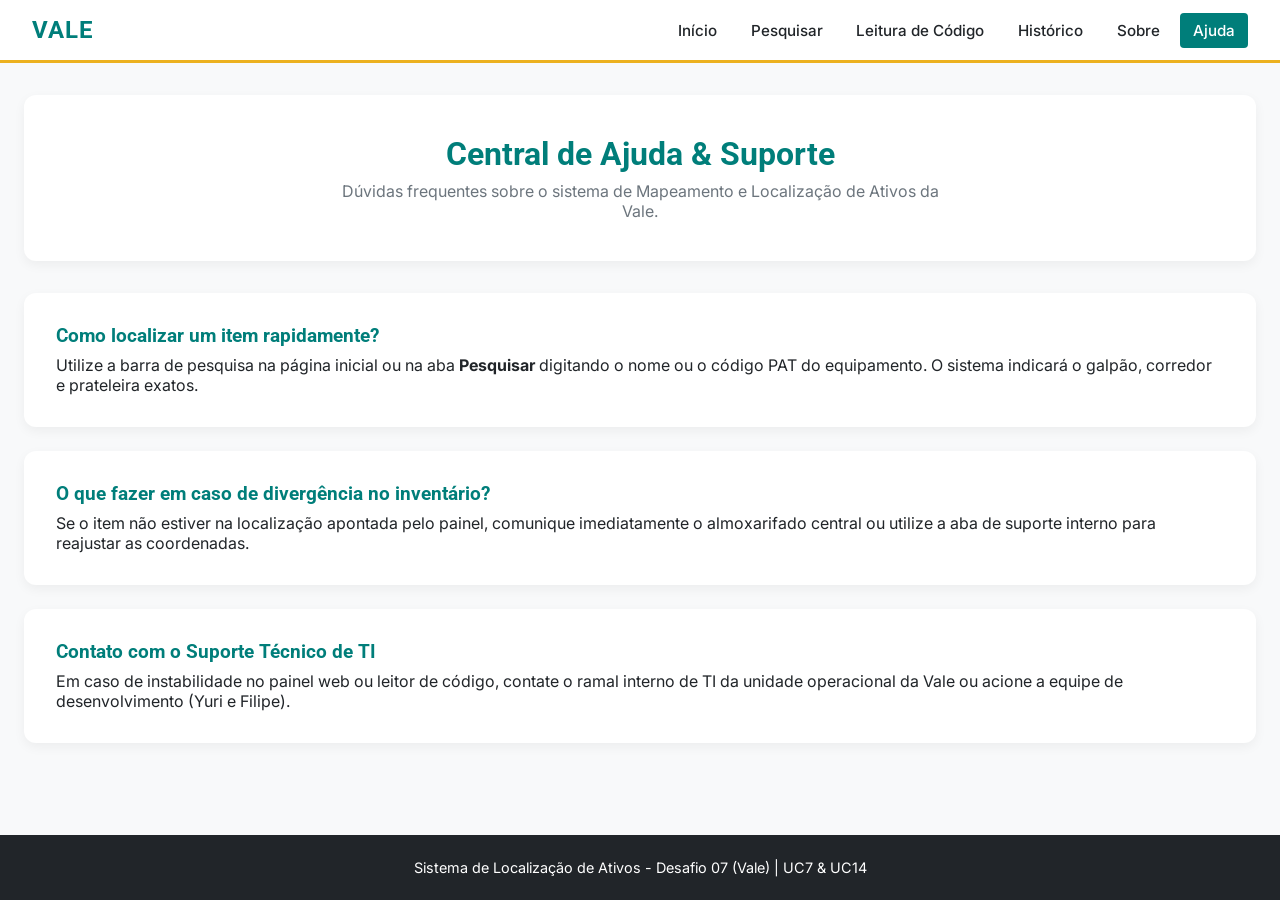
==== ajuda.html @ ac4fdc5b "Add files via upload" ====
<!DOCTYPE html>
<html lang="pt-BR">
<head>
    <meta charset="UTF-8">
    <meta name="viewport" content="width=device-width, initial-scale=1.0">
    <title>Ajuda e Suporte - Vale</title>
    <link href="https://fonts.googleapis.com/css2?family=Inter:wght@400;500;600&family=Roboto:wght@500;700&display=swap" rel="stylesheet">
    <link rel="stylesheet" href="style.css">
</head>
<body>
    <header>
        <div class="header-container">
            <div class="logo-area">
                <h1>VALE</h1>
            </div>
            <nav aria-label="Navegação Principal">
                <ul>
                    <li><a href="home.html">Início</a></li>
                    <li><a href="pesquisar.html">Pesquisar</a></li>
                    <li><a href="leitura.html">Leitura de Código</a></li>
                    <li><a href="historico.html">Histórico</a></li>
                    <li><a href="sobre.html">Sobre</a></li>
                    <li><a href="ajuda.html" class="active" aria-current="page">Ajuda</a></li>
                </ul>
            </nav>
        </div>
    </header>

    <main>
        <section class="about-header">
            <h2>Central de Ajuda & Suporte</h2>
            <p>Dúvidas frequentes sobre o sistema de Mapeamento e Localização de Ativos da Vale.</p>
        </section>

        <div class="content-flex-container" style="flex-direction: column; gap: 1.5rem;">
            <div class="table-container" style="padding: 2rem;">
                <h3 style="color: var(--color-primary); margin-bottom: 0.5rem;">Como localizar um item rapidamente?</h3>
                <p>Utilize a barra de pesquisa na página inicial ou na aba <strong>Pesquisar</strong> digitando o nome ou o código PAT do equipamento. O sistema indicará o galpão, corredor e prateleira exatos.</p>
            </div>

            <div class="table-container" style="padding: 2rem;">
                <h3 style="color: var(--color-primary); margin-bottom: 0.5rem;">O que fazer em caso de divergência no inventário?</h3>
                <p>Se o item não estiver na localização apontada pelo painel, comunique imediatamente o almoxarifado central ou utilize a aba de suporte interno para reajustar as coordenadas.</p>
            </div>

            <div class="table-container" style="padding: 2rem;">
                <h3 style="color: var(--color-primary); margin-bottom: 0.5rem;">Contato com o Suporte Técnico de TI</h3>
                <p>Em caso de instabilidade no painel web ou leitor de código, contate o ramal interno de TI da unidade operacional da Vale ou acione a equipe de desenvolvimento (Yuri e Filipe).</p>
            </div>
        </div>
    </main>

    <footer>
        <p>Sistema de Localização de Ativos - Desafio 07 (Vale) | UC7 & UC14</p>
    </footer>
</body>
</html>
---- style.css ----
/* ==========================================================================
   Design System & Layout Flexbox Responsivo - Vale / UC7
   Arquivo: style.css
   ========================================================================== */

:root {
  --color-primary: #007E7A;    /* Verde Institucional Vale */
  --color-secondary: #ECB11F;  /* Amarelo Ouro Vale */
  --color-text: #212529;       /* Grafite para texto */

  --bg-light: #F8F9FA;
  --border-color: #DEE2E6;
  --white: #FFFFFF;

  --status-available: #2B8A3E; 
  --status-in-use: #E67700;    

  --font-primary: 'Inter', system-ui, -apple-system, sans-serif;
  --font-heading: 'Roboto', Arial, sans-serif;
  --font-size-base: 1rem;
}

* {
  box-sizing: border-box;
  margin: 0;
  padding: 0;
}

body {
  font-family: var(--font-primary);
  font-size: var(--font-size-base);
  color: var(--color-text);
  background-color: var(--bg-light);
  display: flex;
  flex-direction: column;
  min-height: 100vh;
}

/* ==========================================================================
   1. Navbar (Flexbox Responsivo)
   ========================================================================== */
header {
  background-color: var(--white);
  border-bottom: 3px solid var(--color-secondary);
  position: sticky;
  top: 0;
  z-index: 100;
}

.header-container {
  display: flex;
  align-items: center;
  justify-content: space-between;
  padding: 1rem 2rem;
  max-width: 1400px;
  margin: 0 auto;
  flex-wrap: wrap;
  gap: 1rem;
}

.logo-area h1 {
  font-family: var(--font-heading);
  font-size: 1.5rem;
  color: var(--color-primary);
  letter-spacing: 1px;
}

nav ul {
  display: flex;
  list-style: none;
  gap: 0.5rem;
  flex-wrap: wrap;
}

nav a {
  text-decoration: none;
  color: var(--color-text);
  font-weight: 500;
  padding: 0.5rem 0.8rem;
  border-radius: 4px;
  transition: background-color 0.2s, color 0.2s;
  font-size: 0.95rem;
}

nav a.active, 
nav a:hover {
  background-color: var(--color-primary);
  color: var(--white);
}

/* ==========================================================================
   2. Estrutura Principal
   ========================================================================== */
main {
  flex: 1;
  max-width: 1400px;
  width: 100%;
  margin: 2rem auto;
  padding: 0 1.5rem;
  display: flex;
  flex-direction: column;
  gap: 2rem;
}

/* ==========================================================================
   3. Seção Hero (Flexbox Responsivo)
   ========================================================================== */
.hero-section {
  background: var(--white);
  padding: 2.5rem;
  border-radius: 12px;
  box-shadow: 0 4px 12px rgba(0,0,0,0.05);
  display: flex;
  align-items: center;
  justify-content: space-between;
  gap: 2rem;
  flex-wrap: wrap;
}

.hero-text {
  flex: 1;
  min-width: 280px;
  display: flex;
  flex-direction: column;
  gap: 1rem;
}

.hero-text h2 {
  font-family: var(--font-heading);
  color: var(--color-primary);
  font-size: clamp(1.5rem, 2.5vw, 2rem);
}

.hero-text p {
  color: #495057;
  line-height: 1.6;
}

.hero-image {
  flex: 1;
  min-width: 280px;
  display: flex;
  justify-content: center;
}

.hero-image img {
  max-width: 100%;
  height: auto;
  border-radius: 8px;
  border: 2px solid var(--border-color);
  box-shadow: 0 4px 8px rgba(0,0,0,0.05);
}

.search-bar-container {
  display: flex;
  gap: 1rem;
  margin-top: 0.5rem;
  flex-wrap: wrap;
}

.search-bar-container input {
  flex: 1;
  min-width: 240px;
  padding: 1rem 1.2rem;
  font-size: 1rem;
  border: 2px solid var(--border-color);
  border-radius: 8px;
  outline: none;
  font-family: var(--font-primary);
  transition: border-color 0.2s;
}

.search-bar-container input:focus {
  border-color: var(--color-primary);
}

/* ==========================================================================
   4. Grade de Conteúdo / Cards (Flexbox Layout)
   ========================================================================== */
.content-flex-container {
  display: flex;
  gap: 2rem;
  flex-wrap: wrap;
}

.table-container {
  flex: 3;
  min-width: 300px;
  background: var(--white);
  border-radius: 12px;
  padding: 1.5rem;
  box-shadow: 0 4px 12px rgba(0,0,0,0.05);
  overflow-x: auto;
}

.table-container h3 {
  font-family: var(--font-heading);
  margin-bottom: 1rem;
  color: var(--color-text);
}

table {
  width: 100%;
  border-collapse: collapse;
  text-align: left;
  min-width: 500px;
}

th, td {
  padding: 1rem;
  border-bottom: 1px solid var(--border-color);
}

th {
  font-family: var(--font-heading);
  background-color: var(--bg-light);
  color: var(--color-text);
  font-weight: 600;
}

/* Badges de Status */
.status-badge {
  display: inline-flex;
  align-items: center;
  gap: 0.5rem;
  font-weight: 500;
  font-size: 0.9rem;
}

.status-dot {
  width: 10px;
  height: 10px;
  border-radius: 50%;
}

.status-dot.available {
  background-color: var(--status-available);
}

.status-dot.in-use {
  background-color: var(--status-in-use);
}

/* Painel Lateral (Sidebar Cards) */
.sidebar-card {
  flex: 1;
  min-width: 260px;
  background: var(--white);
  border-radius: 12px;
  padding: 1.5rem;
  box-shadow: 0 4px 12px rgba(0,0,0,0.05);
  height: fit-content;
}

.sidebar-card h3 {
  font-family: var(--font-heading);
  margin-bottom: 1rem;
  color: var(--color-primary);
  border-bottom: 2px solid var(--color-secondary);
  padding-bottom: 0.5rem;
}

.sidebar-card ul {
  list-style: none;
  display: flex;
  flex-direction: column;
  gap: 0.8rem;
}

.sidebar-card li {
  display: flex;
  justify-content: space-between;
  padding-bottom: 0.5rem;
  border-bottom: 1px dashed var(--border-color);
  font-size: 0.95rem;
}

/* ==========================================================================
   5. Estilos Aprimorados para a Página "Sobre a Equipe"
   ========================================================================== */
.about-header {
  background: var(--white);
  padding: 2.5rem;
  border-radius: 12px;
  box-shadow: 0 4px 12px rgba(0,0,0,0.05);
  text-align: center;
}

.about-header h2 {
  font-family: var(--font-heading);
  color: var(--color-primary);
  font-size: 2rem;
  margin-bottom: 0.5rem;
}

.about-header p {
  color: #6C757D;
  max-width: 600px;
  margin: 0 auto;
}

.team-grid {
  display: flex;
  gap: 2rem;
  flex-wrap: wrap;
  justify-content: center;
}

.team-card {
  background: var(--white);
  padding: 2.5rem 2rem;
  border-radius: 16px;
  box-shadow: 0 6px 16px rgba(0,0,0,0.06);
  text-align: center;
  flex: 1;
  min-width: 280px;
  max-width: 360px;
  display: flex;
  flex-direction: column;
  align-items: center;
  transition: transform 0.3s ease, box-shadow 0.3s ease;
  border-top: 4px solid var(--color-primary);
}

.team-card:hover {
  transform: translateY(-5px);
  box-shadow: 0 10px 24px rgba(0,0,0,0.1);
}

.team-card h3 {
  font-family: var(--font-heading);
  color: var(--color-text);
  font-size: 1.4rem;
  margin-bottom: 0.5rem;
}

.team-figure {
  margin-bottom: 1.2rem;
}

.team-img {
  width: 130px;
  height: 130px;
  border-radius: 50%;
  object-fit: cover;
  border: 4px solid var(--color-primary);
  box-shadow: 0 4px 10px rgba(0,126,122,0.2);
}

.skill-badge {
  display: inline-block;
  background-color: rgba(0, 126, 122, 0.1);
  color: var(--color-primary);
  padding: 0.4rem 1rem;
  border-radius: 20px;
  font-weight: 600;
  font-size: 0.9rem;
  margin-bottom: 1.5rem;
}

.social-link {
  display: inline-flex;
  align-items: center;
  justify-content: center;
  background-color: var(--color-primary);
  color: var(--white);
  text-decoration: none;
  padding: 0.7rem 1.5rem;
  border-radius: 8px;
  font-weight: 500;
  font-size: 0.95rem;
  transition: background-color 0.2s, transform 0.1s;
  width: 100%;
}

.social-link:hover {
  background-color: #006663;
}

.social-link:active {
  transform: scale(0.98);
}

/* ==========================================================================
   6. Rodapé
   ========================================================================== */
footer {
  background-color: var(--color-text);
  color: var(--white);
  text-align: center;
  padding: 1.5rem;
  font-size: 0.9rem;
  margin-top: auto;
}

/* ==========================================================================
   7. Media Queries para Responsividade Extrema
   ========================================================================== */
@media (max-width: 768px) {
  .header-container {
    flex-direction: column;
    align-items: center;
    text-align: center;
  }

  nav ul {
    justify-content: center;
  }

  main {
    padding: 0 1rem;
    margin: 1rem auto;
  }

  .hero-section {
    padding: 1.5rem;
  }
}
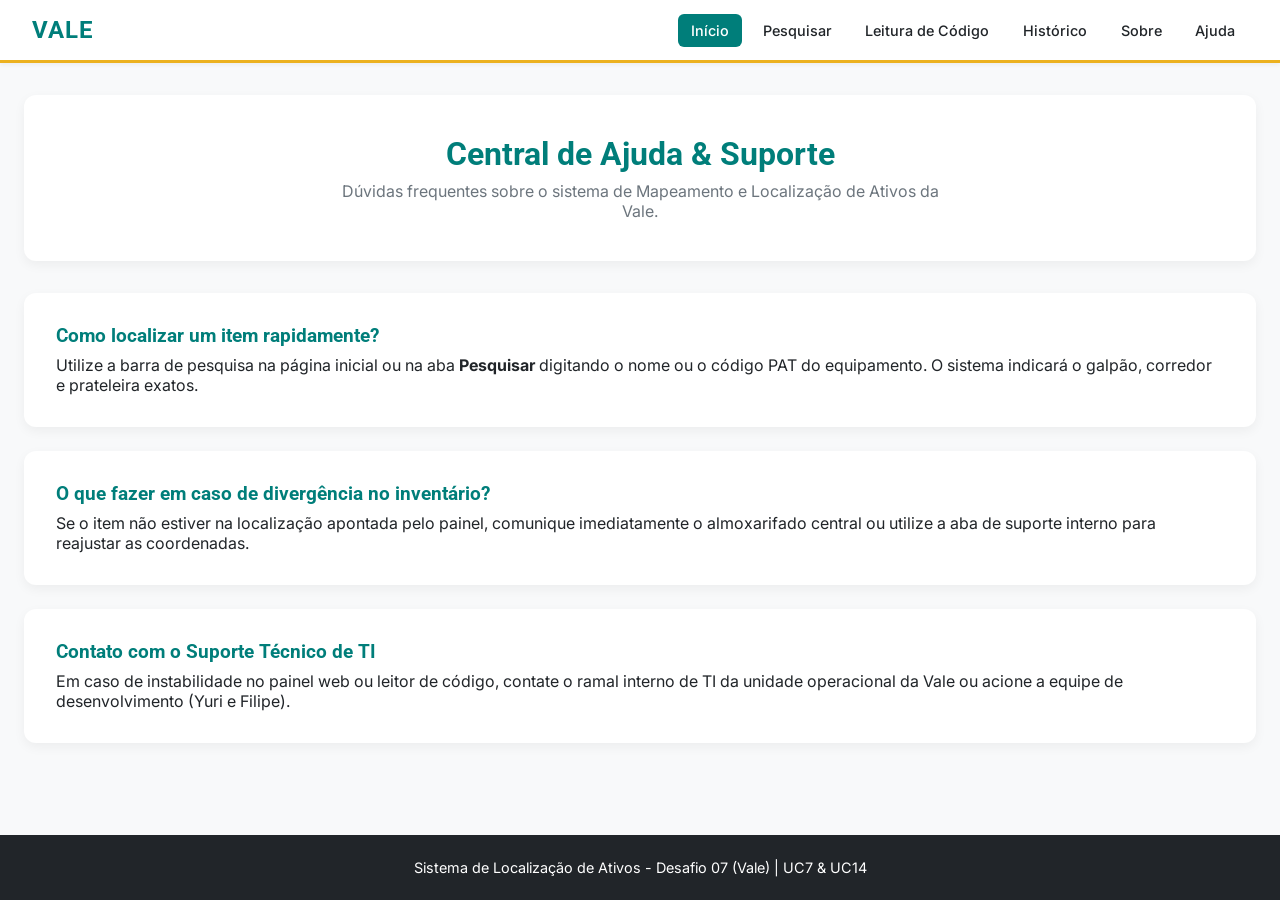
==== commit fd5285a4: "Add files via upload" ====
--- a/ajuda.html
+++ b/ajuda.html
@@ -1,26 +1,38 @@
 <!DOCTYPE html>
 <html lang="pt-BR">
+
 <head>
     <meta charset="UTF-8">
     <meta name="viewport" content="width=device-width, initial-scale=1.0">
     <title>Ajuda e Suporte - Vale</title>
-    <link href="https://fonts.googleapis.com/css2?family=Inter:wght@400;500;600&family=Roboto:wght@500;700&display=swap" rel="stylesheet">
+    <link href="https://fonts.googleapis.com/css2?family=Inter:wght@400;500;600&family=Roboto:wght@500;700&display=swap"
+        rel="stylesheet">
     <link rel="stylesheet" href="style.css">
 </head>
+
 <body>
     <header>
         <div class="header-container">
             <div class="logo-area">
                 <h1>VALE</h1>
             </div>
+
+            <!-- Botão Hambúrguer (Apenas HTML + CSS) -->
+            <input type="checkbox" id="menu-toggle" aria-label="Abrir menu de navegação">
+            <label for="menu-toggle" class="menu-icon">
+                <span></span>
+                <span></span>
+                <span></span>
+            </label>
+
             <nav aria-label="Navegação Principal">
                 <ul>
-                    <li><a href="home.html">Início</a></li>
+                    <li><a href="home.html" class="active" aria-current="page">Início</a></li>
                     <li><a href="pesquisar.html">Pesquisar</a></li>
                     <li><a href="leitura.html">Leitura de Código</a></li>
                     <li><a href="historico.html">Histórico</a></li>
                     <li><a href="sobre.html">Sobre</a></li>
-                    <li><a href="ajuda.html" class="active" aria-current="page">Ajuda</a></li>
+                    <li><a href="ajuda.html">Ajuda</a></li>
                 </ul>
             </nav>
         </div>
@@ -35,17 +47,21 @@
         <div class="content-flex-container" style="flex-direction: column; gap: 1.5rem;">
             <div class="table-container" style="padding: 2rem;">
                 <h3 style="color: var(--color-primary); margin-bottom: 0.5rem;">Como localizar um item rapidamente?</h3>
-                <p>Utilize a barra de pesquisa na página inicial ou na aba <strong>Pesquisar</strong> digitando o nome ou o código PAT do equipamento. O sistema indicará o galpão, corredor e prateleira exatos.</p>
+                <p>Utilize a barra de pesquisa na página inicial ou na aba <strong>Pesquisar</strong> digitando o nome
+                    ou o código PAT do equipamento. O sistema indicará o galpão, corredor e prateleira exatos.</p>
             </div>
 
             <div class="table-container" style="padding: 2rem;">
-                <h3 style="color: var(--color-primary); margin-bottom: 0.5rem;">O que fazer em caso de divergência no inventário?</h3>
-                <p>Se o item não estiver na localização apontada pelo painel, comunique imediatamente o almoxarifado central ou utilize a aba de suporte interno para reajustar as coordenadas.</p>
+                <h3 style="color: var(--color-primary); margin-bottom: 0.5rem;">O que fazer em caso de divergência no
+                    inventário?</h3>
+                <p>Se o item não estiver na localização apontada pelo painel, comunique imediatamente o almoxarifado
+                    central ou utilize a aba de suporte interno para reajustar as coordenadas.</p>
             </div>
 
             <div class="table-container" style="padding: 2rem;">
                 <h3 style="color: var(--color-primary); margin-bottom: 0.5rem;">Contato com o Suporte Técnico de TI</h3>
-                <p>Em caso de instabilidade no painel web ou leitor de código, contate o ramal interno de TI da unidade operacional da Vale ou acione a equipe de desenvolvimento (Yuri e Filipe).</p>
+                <p>Em caso de instabilidade no painel web ou leitor de código, contate o ramal interno de TI da unidade
+                    operacional da Vale ou acione a equipe de desenvolvimento (Yuri e Filipe).</p>
             </div>
         </div>
     </main>
@@ -54,4 +70,5 @@
         <p>Sistema de Localização de Ativos - Desafio 07 (Vale) | UC7 & UC14</p>
     </footer>
 </body>
+
 </html>
--- a/style.css
+++ b/style.css
@@ -394,25 +394,135 @@
 }
 
 /* ==========================================================================
-   7. Media Queries para Responsividade Extrema
+   1. Cabeçalho e Navegação (Desktop)
+   ========================================================================== */
+header {
+  background-color: var(--white);
+  border-bottom: 3px solid var(--color-secondary);
+  box-shadow: 0 2px 4px rgba(0, 0, 0, 0.05);
+}
+
+.header-container {
+  display: flex;
+  align-items: center;
+  justify-content: space-between;
+  padding: 1rem 2rem;
+  max-width: 1400px;
+  margin: 0 auto;
+  position: relative;
+}
+
+.logo-area h1 {
+  font-family: var(--font-heading);
+  font-size: 1.5rem;
+  color: var(--color-primary);
+  letter-spacing: 1px;
+  font-weight: 700;
+  margin: 0;
+}
+
+/* Esconde o checkbox e o botão no computador */
+#menu-toggle, 
+.menu-icon {
+  display: none;
+}
+
+nav ul {
+  display: flex;
+  list-style: none;
+  gap: 0.5rem;
+  align-items: center;
+  margin: 0;
+  padding: 0;
+}
+
+nav a {
+  text-decoration: none;
+  color: var(--color-text);
+  font-weight: 500;
+  padding: 0.5rem 0.8rem;
+  border-radius: 6px;
+  transition: background-color 0.2s, color 0.2s;
+  font-size: 0.9rem;
+  white-space: nowrap;
+}
+
+/* Apenas a página ativa ou com mouse por cima fica verde */
+nav a.active, 
+nav a:hover {
+  background-color: var(--color-primary);
+  color: var(--white);
+}
+
+/* ==========================================================================
+   2. Menu Hambúrguer Responsivo para Telemóveis / Mobile (Apenas HTML/CSS)
    ========================================================================== */
 @media (max-width: 768px) {
   .header-container {
+    padding: 1rem;
+    flex-wrap: wrap;
+  }
+
+  /* Exibe o ícone hambúrguer no mobile */
+  .menu-icon {
+    display: flex;
     flex-direction: column;
-    align-items: center;
-    text-align: center;
+    justify-content: space-between;
+    width: 28px;
+    height: 20px;
+    cursor: pointer;
+  }
+
+  .menu-icon span {
+    display: block;
+    height: 3px;
+    width: 100%;
+    background-color: var(--color-primary);
+    border-radius: 3px;
+    transition: all 0.3s ease;
+  }
+
+  /* Esconde o menu por padrão no mobile */
+  nav {
+    display: none;
+    width: 100%;
+    margin-top: 1rem;
   }
 
   nav ul {
-    justify-content: center;
-  }
-
-  main {
-    padding: 0 1rem;
-    margin: 1rem auto;
-  }
-
-  .hero-section {
-    padding: 1.5rem;
+    flex-direction: column;
+    gap: 0.5rem;
+    width: 100%;
+  }
+
+  nav li {
+    width: 100%;
+  }
+
+  nav a {
+    display: block;
+    width: 100%;
+    text-align: left;
+    padding: 0.75rem 1rem;
+    font-size: 0.95rem;
+    background-color: #F8F9FA;
+    border: 1px solid var(--border-color);
+    border-radius: 8px;
+  }
+
+  /* QUANDO O CHECKBOX É MARCADOR (CLIQUE NO HAMBÚRGUER), O MENU APARECE! */
+  #menu-toggle:checked ~ nav {
+    display: block;
+  }
+
+  /* Animação das barrinhas do hambúrguer ao abrir (vira um X) */
+  #menu-toggle:checked ~ .menu-icon span:nth-child(1) {
+    transform: translateY(8.5px) rotate(45deg);
+  }
+  #menu-toggle:checked ~ .menu-icon span:nth-child(2) {
+    opacity: 0;
+  }
+  #menu-toggle:checked ~ .menu-icon span:nth-child(3) {
+    transform: translateY(-8.5px) rotate(-45deg);
   }
 }
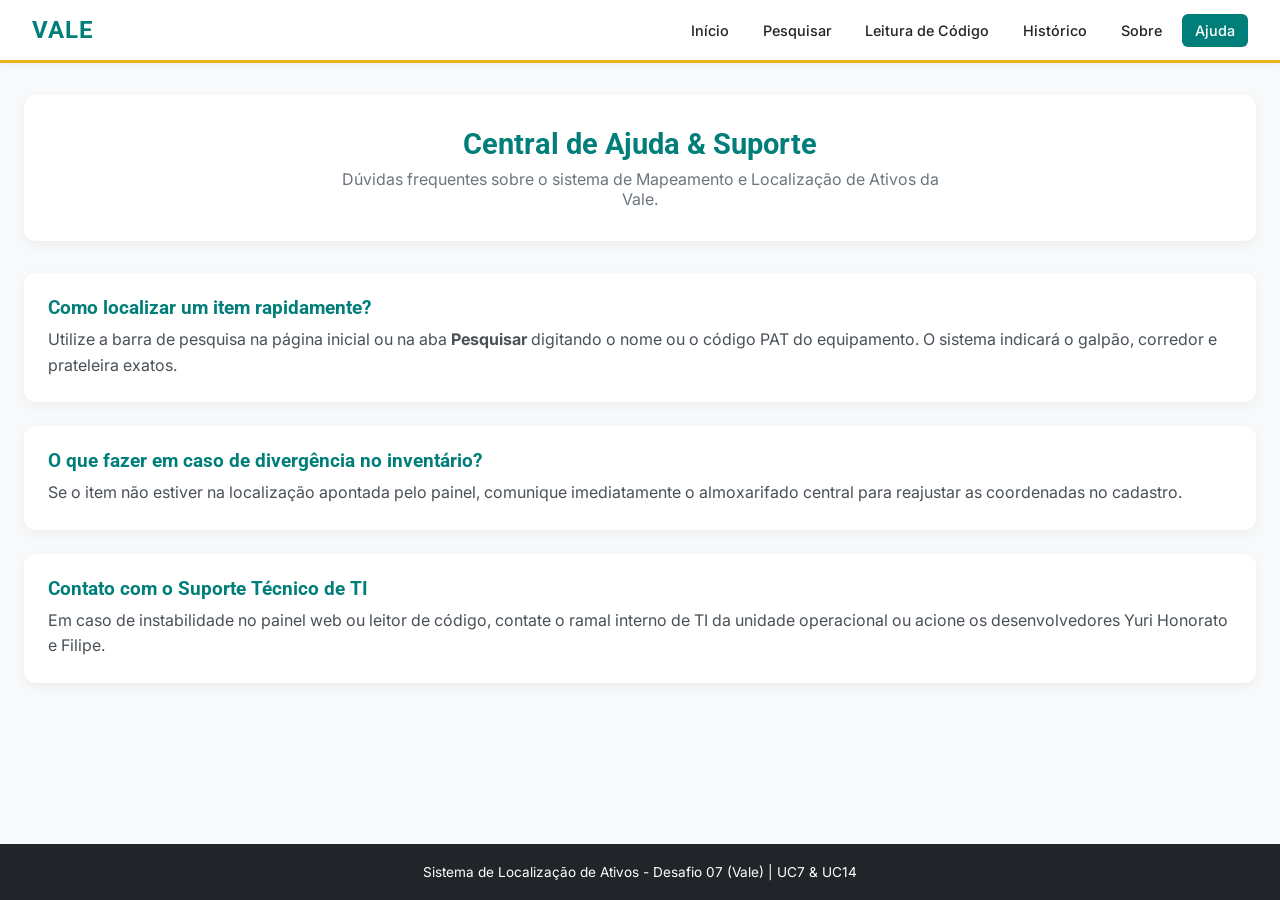
==== commit eeeef9bf: "Add files via upload" ====
--- a/ajuda.html
+++ b/ajuda.html
@@ -1,23 +1,20 @@
 <!DOCTYPE html>
 <html lang="pt-BR">
-
 <head>
     <meta charset="UTF-8">
     <meta name="viewport" content="width=device-width, initial-scale=1.0">
     <title>Ajuda e Suporte - Vale</title>
-    <link href="https://fonts.googleapis.com/css2?family=Inter:wght@400;500;600&family=Roboto:wght@500;700&display=swap"
-        rel="stylesheet">
+    <link href="https://fonts.googleapis.com/css2?family=Inter:wght@400;500;600&family=Roboto:wght@500;700&display=swap" rel="stylesheet">
     <link rel="stylesheet" href="style.css">
 </head>
+<body>
 
-<body>
     <header>
         <div class="header-container">
             <div class="logo-area">
                 <h1>VALE</h1>
             </div>
 
-            <!-- Botão Hambúrguer (Apenas HTML + CSS) -->
             <input type="checkbox" id="menu-toggle" aria-label="Abrir menu de navegação">
             <label for="menu-toggle" class="menu-icon">
                 <span></span>
@@ -27,12 +24,12 @@
 
             <nav aria-label="Navegação Principal">
                 <ul>
-                    <li><a href="home.html" class="active" aria-current="page">Início</a></li>
+                    <li><a href="home.html">Início</a></li>
                     <li><a href="pesquisar.html">Pesquisar</a></li>
                     <li><a href="leitura.html">Leitura de Código</a></li>
                     <li><a href="historico.html">Histórico</a></li>
                     <li><a href="sobre.html">Sobre</a></li>
-                    <li><a href="ajuda.html">Ajuda</a></li>
+                    <li><a href="ajuda.html" class="active" aria-current="page">Ajuda</a></li>
                 </ul>
             </nav>
         </div>
@@ -45,23 +42,19 @@
         </section>
 
         <div class="content-flex-container" style="flex-direction: column; gap: 1.5rem;">
-            <div class="table-container" style="padding: 2rem;">
+            <div class="table-container" style="padding: 1.5rem;">
                 <h3 style="color: var(--color-primary); margin-bottom: 0.5rem;">Como localizar um item rapidamente?</h3>
-                <p>Utilize a barra de pesquisa na página inicial ou na aba <strong>Pesquisar</strong> digitando o nome
-                    ou o código PAT do equipamento. O sistema indicará o galpão, corredor e prateleira exatos.</p>
+                <p style="line-height: 1.6; color: #495057;">Utilize a barra de pesquisa na página inicial ou na aba <strong>Pesquisar</strong> digitando o nome ou o código PAT do equipamento. O sistema indicará o galpão, corredor e prateleira exatos.</p>
             </div>
 
-            <div class="table-container" style="padding: 2rem;">
-                <h3 style="color: var(--color-primary); margin-bottom: 0.5rem;">O que fazer em caso de divergência no
-                    inventário?</h3>
-                <p>Se o item não estiver na localização apontada pelo painel, comunique imediatamente o almoxarifado
-                    central ou utilize a aba de suporte interno para reajustar as coordenadas.</p>
+            <div class="table-container" style="padding: 1.5rem;">
+                <h3 style="color: var(--color-primary); margin-bottom: 0.5rem;">O que fazer em caso de divergência no inventário?</h3>
+                <p style="line-height: 1.6; color: #495057;">Se o item não estiver na localização apontada pelo painel, comunique imediatamente o almoxarifado central para reajustar as coordenadas no cadastro.</p>
             </div>
 
-            <div class="table-container" style="padding: 2rem;">
+            <div class="table-container" style="padding: 1.5rem;">
                 <h3 style="color: var(--color-primary); margin-bottom: 0.5rem;">Contato com o Suporte Técnico de TI</h3>
-                <p>Em caso de instabilidade no painel web ou leitor de código, contate o ramal interno de TI da unidade
-                    operacional da Vale ou acione a equipe de desenvolvimento (Yuri e Filipe).</p>
+                <p style="line-height: 1.6; color: #495057;">Em caso de instabilidade no painel web ou leitor de código, contate o ramal interno de TI da unidade operacional ou acione os desenvolvedores Yuri Honorato e Filipe.</p>
             </div>
         </div>
     </main>
@@ -69,6 +62,6 @@
     <footer>
         <p>Sistema de Localização de Ativos - Desafio 07 (Vale) | UC7 & UC14</p>
     </footer>
+
 </body>
-
 </html>
--- a/style.css
+++ b/style.css
@@ -1,10 +1,11 @@
 /* ==========================================================================
-   Design System & Layout Flexbox Responsivo - Vale / UC7
+   Design System & Layout Flexbox Responsivo - Vale / UC7 & UC14
    Arquivo: style.css
    ========================================================================== */
 
 :root {
   --color-primary: #007E7A;    /* Verde Institucional Vale */
+  --color-primary-hover: #006663;
   --color-secondary: #ECB11F;  /* Amarelo Ouro Vale */
   --color-text: #212529;       /* Grafite para texto */
 
@@ -34,14 +35,61 @@
   display: flex;
   flex-direction: column;
   min-height: 100vh;
-}
-
-/* ==========================================================================
-   1. Navbar (Flexbox Responsivo)
+  overflow-x: hidden;
+}
+
+/* ==========================================================================
+   1. Micro-interações Globais & Transições (Máx. 350ms)
+   ========================================================================== */
+a, button, input, .sidebar-card, .table-container, .hero-section, .team-card {
+  transition: all 0.3s cubic-bezier(0.4, 0, 0.2, 1);
+}
+
+a:hover {
+  opacity: 0.9;
+}
+
+tbody tr:hover {
+  background-color: rgba(0, 126, 122, 0.05);
+}
+
+/* Estado de Foco Visível para Acessibilidade (Tecla Tab) */
+a:focus-visible, 
+button:focus-visible, 
+input:focus-visible,
+#menu-toggle:focus-visible + .menu-icon {
+  outline: 3px solid var(--color-secondary);
+  outline-offset: 3px;
+  border-radius: 4px;
+}
+
+/* Animação de Entrada nas Seções (Fade In / Slide Up) */
+@keyframes fadeInUp {
+  from {
+    opacity: 0;
+    transform: translateY(12px);
+  }
+  to {
+    opacity: 1;
+    transform: translateY(0);
+  }
+}
+
+.hero-section, 
+.table-container, 
+.sidebar-card, 
+.about-header, 
+.team-card {
+  animation: fadeInUp 0.35s ease-out forwards;
+}
+
+/* ==========================================================================
+   2. Cabeçalho e Navegação (Desktop & Hambúrguer Mobile)
    ========================================================================== */
 header {
   background-color: var(--white);
   border-bottom: 3px solid var(--color-secondary);
+  box-shadow: 0 2px 6px rgba(0, 0, 0, 0.06);
   position: sticky;
   top: 0;
   z-index: 100;
@@ -54,8 +102,7 @@
   padding: 1rem 2rem;
   max-width: 1400px;
   margin: 0 auto;
-  flex-wrap: wrap;
-  gap: 1rem;
+  position: relative;
 }
 
 .logo-area h1 {
@@ -63,13 +110,23 @@
   font-size: 1.5rem;
   color: var(--color-primary);
   letter-spacing: 1px;
+  font-weight: 700;
+  margin: 0;
+}
+
+/* Esconde o checkbox e botão hambúrguer no Desktop */
+#menu-toggle, 
+.menu-icon {
+  display: none;
 }
 
 nav ul {
   display: flex;
   list-style: none;
   gap: 0.5rem;
-  flex-wrap: wrap;
+  align-items: center;
+  margin: 0;
+  padding: 0;
 }
 
 nav a {
@@ -77,9 +134,9 @@
   color: var(--color-text);
   font-weight: 500;
   padding: 0.5rem 0.8rem;
-  border-radius: 4px;
-  transition: background-color 0.2s, color 0.2s;
-  font-size: 0.95rem;
+  border-radius: 6px;
+  font-size: 0.9rem;
+  white-space: nowrap;
 }
 
 nav a.active, 
@@ -89,7 +146,7 @@
 }
 
 /* ==========================================================================
-   2. Estrutura Principal
+   3. Estrutura Principal
    ========================================================================== */
 main {
   flex: 1;
@@ -102,9 +159,7 @@
   gap: 2rem;
 }
 
-/* ==========================================================================
-   3. Seção Hero (Flexbox Responsivo)
-   ========================================================================== */
+/* Seção Hero */
 .hero-section {
   background: var(--white);
   padding: 2.5rem;
@@ -128,7 +183,7 @@
 .hero-text h2 {
   font-family: var(--font-heading);
   color: var(--color-primary);
-  font-size: clamp(1.5rem, 2.5vw, 2rem);
+  font-size: clamp(1.4rem, 2.5vw, 2rem);
 }
 
 .hero-text p {
@@ -161,13 +216,12 @@
 .search-bar-container input {
   flex: 1;
   min-width: 240px;
-  padding: 1rem 1.2rem;
+  padding: 0.9rem 1.2rem;
   font-size: 1rem;
   border: 2px solid var(--border-color);
   border-radius: 8px;
   outline: none;
   font-family: var(--font-primary);
-  transition: border-color 0.2s;
 }
 
 .search-bar-container input:focus {
@@ -175,7 +229,7 @@
 }
 
 /* ==========================================================================
-   4. Grade de Conteúdo / Cards (Flexbox Layout)
+   4. Grade de Conteúdo & Tabelas
    ========================================================================== */
 .content-flex-container {
   display: flex;
@@ -185,7 +239,7 @@
 
 .table-container {
   flex: 3;
-  min-width: 300px;
+  min-width: 280px;
   background: var(--white);
   border-radius: 12px;
   padding: 1.5rem;
@@ -207,7 +261,7 @@
 }
 
 th, td {
-  padding: 1rem;
+  padding: 0.9rem 1rem;
   border-bottom: 1px solid var(--border-color);
 }
 
@@ -276,11 +330,11 @@
 }
 
 /* ==========================================================================
-   5. Estilos Aprimorados para a Página "Sobre a Equipe"
+   5. Estilos para a Página "Sobre a Equipe"
    ========================================================================== */
 .about-header {
   background: var(--white);
-  padding: 2.5rem;
+  padding: 2rem;
   border-radius: 12px;
   box-shadow: 0 4px 12px rgba(0,0,0,0.05);
   text-align: center;
@@ -289,7 +343,7 @@
 .about-header h2 {
   font-family: var(--font-heading);
   color: var(--color-primary);
-  font-size: 2rem;
+  font-size: 1.8rem;
   margin-bottom: 0.5rem;
 }
 
@@ -313,12 +367,11 @@
   box-shadow: 0 6px 16px rgba(0,0,0,0.06);
   text-align: center;
   flex: 1;
-  min-width: 280px;
+  min-width: 260px;
   max-width: 360px;
   display: flex;
   flex-direction: column;
   align-items: center;
-  transition: transform 0.3s ease, box-shadow 0.3s ease;
   border-top: 4px solid var(--color-primary);
 }
 
@@ -369,16 +422,11 @@
   border-radius: 8px;
   font-weight: 500;
   font-size: 0.95rem;
-  transition: background-color 0.2s, transform 0.1s;
   width: 100%;
 }
 
 .social-link:hover {
-  background-color: #006663;
-}
-
-.social-link:active {
-  transform: scale(0.98);
+  background-color: var(--color-primary-hover);
 }
 
 /* ==========================================================================
@@ -388,74 +436,13 @@
   background-color: var(--color-text);
   color: var(--white);
   text-align: center;
-  padding: 1.5rem;
-  font-size: 0.9rem;
+  padding: 1.25rem;
+  font-size: 0.85rem;
   margin-top: auto;
 }
 
 /* ==========================================================================
-   1. Cabeçalho e Navegação (Desktop)
-   ========================================================================== */
-header {
-  background-color: var(--white);
-  border-bottom: 3px solid var(--color-secondary);
-  box-shadow: 0 2px 4px rgba(0, 0, 0, 0.05);
-}
-
-.header-container {
-  display: flex;
-  align-items: center;
-  justify-content: space-between;
-  padding: 1rem 2rem;
-  max-width: 1400px;
-  margin: 0 auto;
-  position: relative;
-}
-
-.logo-area h1 {
-  font-family: var(--font-heading);
-  font-size: 1.5rem;
-  color: var(--color-primary);
-  letter-spacing: 1px;
-  font-weight: 700;
-  margin: 0;
-}
-
-/* Esconde o checkbox e o botão no computador */
-#menu-toggle, 
-.menu-icon {
-  display: none;
-}
-
-nav ul {
-  display: flex;
-  list-style: none;
-  gap: 0.5rem;
-  align-items: center;
-  margin: 0;
-  padding: 0;
-}
-
-nav a {
-  text-decoration: none;
-  color: var(--color-text);
-  font-weight: 500;
-  padding: 0.5rem 0.8rem;
-  border-radius: 6px;
-  transition: background-color 0.2s, color 0.2s;
-  font-size: 0.9rem;
-  white-space: nowrap;
-}
-
-/* Apenas a página ativa ou com mouse por cima fica verde */
-nav a.active, 
-nav a:hover {
-  background-color: var(--color-primary);
-  color: var(--white);
-}
-
-/* ==========================================================================
-   2. Menu Hambúrguer Responsivo para Telemóveis / Mobile (Apenas HTML/CSS)
+   7. Responsividade Mobile & Menu Hambúrguer (Suporte 360px)
    ========================================================================== */
 @media (max-width: 768px) {
   .header-container {
@@ -463,7 +450,6 @@
     flex-wrap: wrap;
   }
 
-  /* Exibe o ícone hambúrguer no mobile */
   .menu-icon {
     display: flex;
     flex-direction: column;
@@ -482,7 +468,6 @@
     transition: all 0.3s ease;
   }
 
-  /* Esconde o menu por padrão no mobile */
   nav {
     display: none;
     width: 100%;
@@ -503,19 +488,17 @@
     display: block;
     width: 100%;
     text-align: left;
-    padding: 0.75rem 1rem;
+    padding: 0.8rem 1rem;
     font-size: 0.95rem;
     background-color: #F8F9FA;
     border: 1px solid var(--border-color);
     border-radius: 8px;
   }
 
-  /* QUANDO O CHECKBOX É MARCADOR (CLIQUE NO HAMBÚRGUER), O MENU APARECE! */
   #menu-toggle:checked ~ nav {
     display: block;
   }
 
-  /* Animação das barrinhas do hambúrguer ao abrir (vira um X) */
   #menu-toggle:checked ~ .menu-icon span:nth-child(1) {
     transform: translateY(8.5px) rotate(45deg);
   }
@@ -525,4 +508,38 @@
   #menu-toggle:checked ~ .menu-icon span:nth-child(3) {
     transform: translateY(-8.5px) rotate(-45deg);
   }
+
+  main {
+    padding: 0 1rem;
+    margin: 1rem auto;
+    gap: 1.25rem;
+  }
+
+  .hero-section {
+    padding: 1.5rem 1rem;
+  }
+}
+
+/* Ajustes finos para smartphones de 360px */
+@media (max-width: 480px) {
+  .header-container {
+    padding: 0.8rem 1rem;
+  }
+
+  main {
+    padding: 0 0.75rem;
+  }
+
+  .table-container {
+    padding: 1rem 0.75rem;
+  }
+
+  th, td {
+    padding: 0.75rem 0.5rem;
+    font-size: 0.85rem;
+  }
+
+  .hero-text h2 {
+    font-size: 1.35rem;
+  }
 }
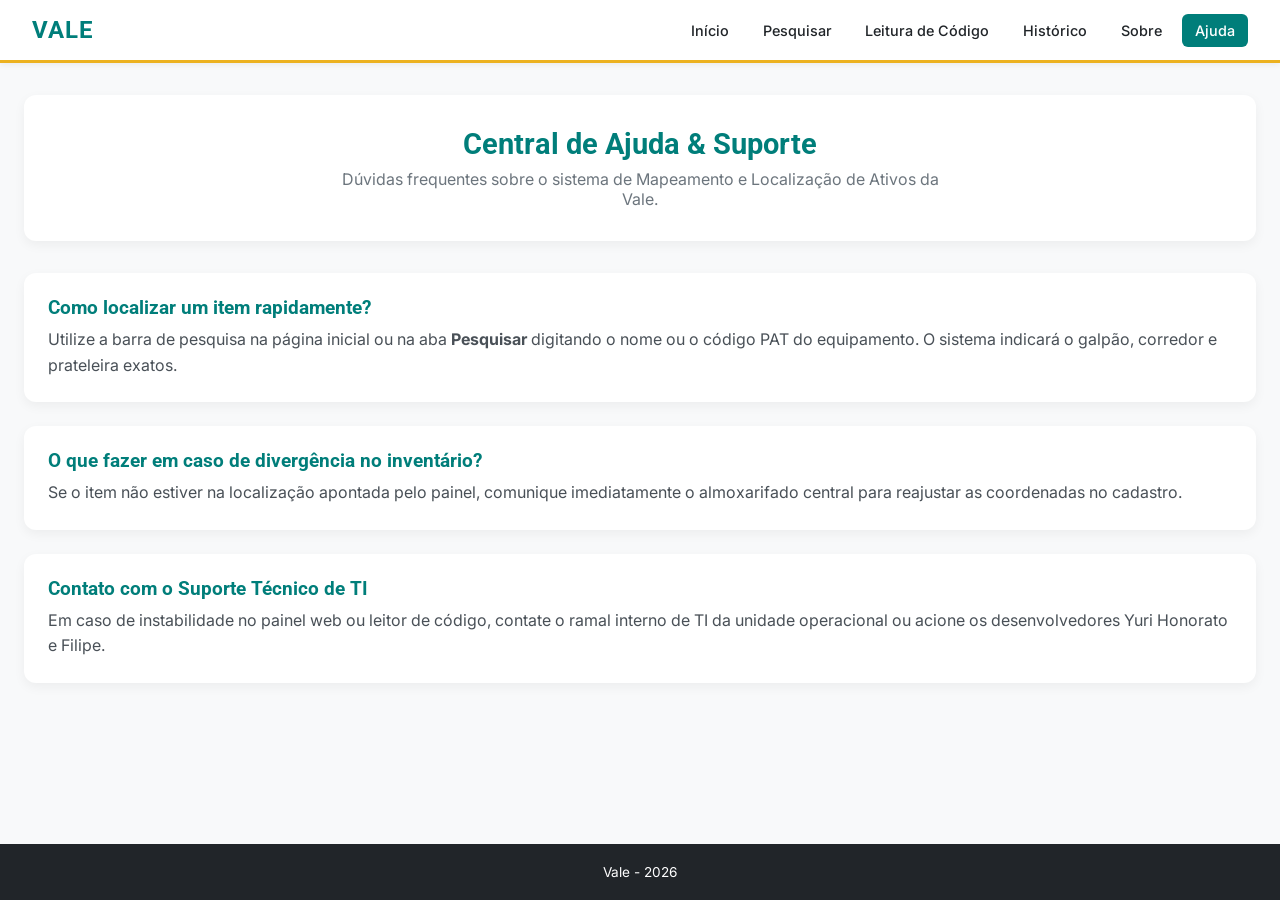
==== commit bb9e6720: "Add files via upload" ====
--- a/ajuda.html
+++ b/ajuda.html
@@ -60,7 +60,7 @@
     </main>
 
     <footer>
-        <p>Sistema de Localização de Ativos - Desafio 07 (Vale) | UC7 & UC14</p>
+        <p>Vale - 2026</p>
     </footer>
 
 </body>
--- a/style.css
+++ b/style.css
@@ -4,17 +4,20 @@
    ========================================================================== */
 
 :root {
-  --color-primary: #007E7A;    /* Verde Institucional Vale */
+  --color-primary: #007E7A;
+  /* Verde Institucional Vale */
   --color-primary-hover: #006663;
-  --color-secondary: #ECB11F;  /* Amarelo Ouro Vale */
-  --color-text: #212529;       /* Grafite para texto */
+  --color-secondary: #ECB11F;
+  /* Amarelo Ouro Vale */
+  --color-text: #212529;
+  /* Grafite para texto */
 
   --bg-light: #F8F9FA;
   --border-color: #DEE2E6;
   --white: #FFFFFF;
 
-  --status-available: #2B8A3E; 
-  --status-in-use: #E67700;    
+  --status-available: #2B8A3E;
+  --status-in-use: #E67700;
 
   --font-primary: 'Inter', system-ui, -apple-system, sans-serif;
   --font-heading: 'Roboto', Arial, sans-serif;
@@ -41,7 +44,13 @@
 /* ==========================================================================
    1. Micro-interações Globais & Transições (Máx. 350ms)
    ========================================================================== */
-a, button, input, .sidebar-card, .table-container, .hero-section, .team-card {
+a,
+button,
+input,
+.sidebar-card,
+.table-container,
+.hero-section,
+.team-card {
   transition: all 0.3s cubic-bezier(0.4, 0, 0.2, 1);
 }
 
@@ -54,10 +63,10 @@
 }
 
 /* Estado de Foco Visível para Acessibilidade (Tecla Tab) */
-a:focus-visible, 
-button:focus-visible, 
+a:focus-visible,
+button:focus-visible,
 input:focus-visible,
-#menu-toggle:focus-visible + .menu-icon {
+#menu-toggle:focus-visible+.menu-icon {
   outline: 3px solid var(--color-secondary);
   outline-offset: 3px;
   border-radius: 4px;
@@ -69,19 +78,22 @@
     opacity: 0;
     transform: translateY(12px);
   }
+
   to {
     opacity: 1;
     transform: translateY(0);
   }
 }
 
-.hero-section, 
-.table-container, 
-.sidebar-card, 
-.about-header, 
+.hero-section,
+.table-container,
+.sidebar-card,
+.about-header,
 .team-card {
   animation: fadeInUp 0.35s ease-out forwards;
 }
+
+
 
 /* ==========================================================================
    2. Cabeçalho e Navegação (Desktop & Hambúrguer Mobile)
@@ -115,7 +127,7 @@
 }
 
 /* Esconde o checkbox e botão hambúrguer no Desktop */
-#menu-toggle, 
+#menu-toggle,
 .menu-icon {
   display: none;
 }
@@ -139,7 +151,7 @@
   white-space: nowrap;
 }
 
-nav a.active, 
+nav a.active,
 nav a:hover {
   background-color: var(--color-primary);
   color: var(--white);
@@ -164,7 +176,7 @@
   background: var(--white);
   padding: 2.5rem;
   border-radius: 12px;
-  box-shadow: 0 4px 12px rgba(0,0,0,0.05);
+  box-shadow: 0 4px 12px rgba(0, 0, 0, 0.05);
   display: flex;
   align-items: center;
   justify-content: space-between;
@@ -203,7 +215,7 @@
   height: auto;
   border-radius: 8px;
   border: 2px solid var(--border-color);
-  box-shadow: 0 4px 8px rgba(0,0,0,0.05);
+  box-shadow: 0 4px 8px rgba(0, 0, 0, 0.05);
 }
 
 .search-bar-container {
@@ -243,7 +255,7 @@
   background: var(--white);
   border-radius: 12px;
   padding: 1.5rem;
-  box-shadow: 0 4px 12px rgba(0,0,0,0.05);
+  box-shadow: 0 4px 12px rgba(0, 0, 0, 0.05);
   overflow-x: auto;
 }
 
@@ -260,7 +272,8 @@
   min-width: 500px;
 }
 
-th, td {
+th,
+td {
   padding: 0.9rem 1rem;
   border-bottom: 1px solid var(--border-color);
 }
@@ -302,7 +315,7 @@
   background: var(--white);
   border-radius: 12px;
   padding: 1.5rem;
-  box-shadow: 0 4px 12px rgba(0,0,0,0.05);
+  box-shadow: 0 4px 12px rgba(0, 0, 0, 0.05);
   height: fit-content;
 }
 
@@ -336,7 +349,7 @@
   background: var(--white);
   padding: 2rem;
   border-radius: 12px;
-  box-shadow: 0 4px 12px rgba(0,0,0,0.05);
+  box-shadow: 0 4px 12px rgba(0, 0, 0, 0.05);
   text-align: center;
 }
 
@@ -364,7 +377,7 @@
   background: var(--white);
   padding: 2.5rem 2rem;
   border-radius: 16px;
-  box-shadow: 0 6px 16px rgba(0,0,0,0.06);
+  box-shadow: 0 6px 16px rgba(0, 0, 0, 0.06);
   text-align: center;
   flex: 1;
   min-width: 260px;
@@ -377,7 +390,7 @@
 
 .team-card:hover {
   transform: translateY(-5px);
-  box-shadow: 0 10px 24px rgba(0,0,0,0.1);
+  box-shadow: 0 10px 24px rgba(0, 0, 0, 0.1);
 }
 
 .team-card h3 {
@@ -397,7 +410,7 @@
   border-radius: 50%;
   object-fit: cover;
   border: 4px solid var(--color-primary);
-  box-shadow: 0 4px 10px rgba(0,126,122,0.2);
+  box-shadow: 0 4px 10px rgba(0, 126, 122, 0.2);
 }
 
 .skill-badge {
@@ -495,17 +508,19 @@
     border-radius: 8px;
   }
 
-  #menu-toggle:checked ~ nav {
+  #menu-toggle:checked~nav {
     display: block;
   }
 
-  #menu-toggle:checked ~ .menu-icon span:nth-child(1) {
+  #menu-toggle:checked~.menu-icon span:nth-child(1) {
     transform: translateY(8.5px) rotate(45deg);
   }
-  #menu-toggle:checked ~ .menu-icon span:nth-child(2) {
+
+  #menu-toggle:checked~.menu-icon span:nth-child(2) {
     opacity: 0;
   }
-  #menu-toggle:checked ~ .menu-icon span:nth-child(3) {
+
+  #menu-toggle:checked~.menu-icon span:nth-child(3) {
     transform: translateY(-8.5px) rotate(-45deg);
   }
 
@@ -518,6 +533,10 @@
   .hero-section {
     padding: 1.5rem 1rem;
   }
+
+  ::placeholder {
+    font-size: 10px;
+  }
 }
 
 /* Ajustes finos para smartphones de 360px */
@@ -534,7 +553,8 @@
     padding: 1rem 0.75rem;
   }
 
-  th, td {
+  th,
+  td {
     padding: 0.75rem 0.5rem;
     font-size: 0.85rem;
   }
